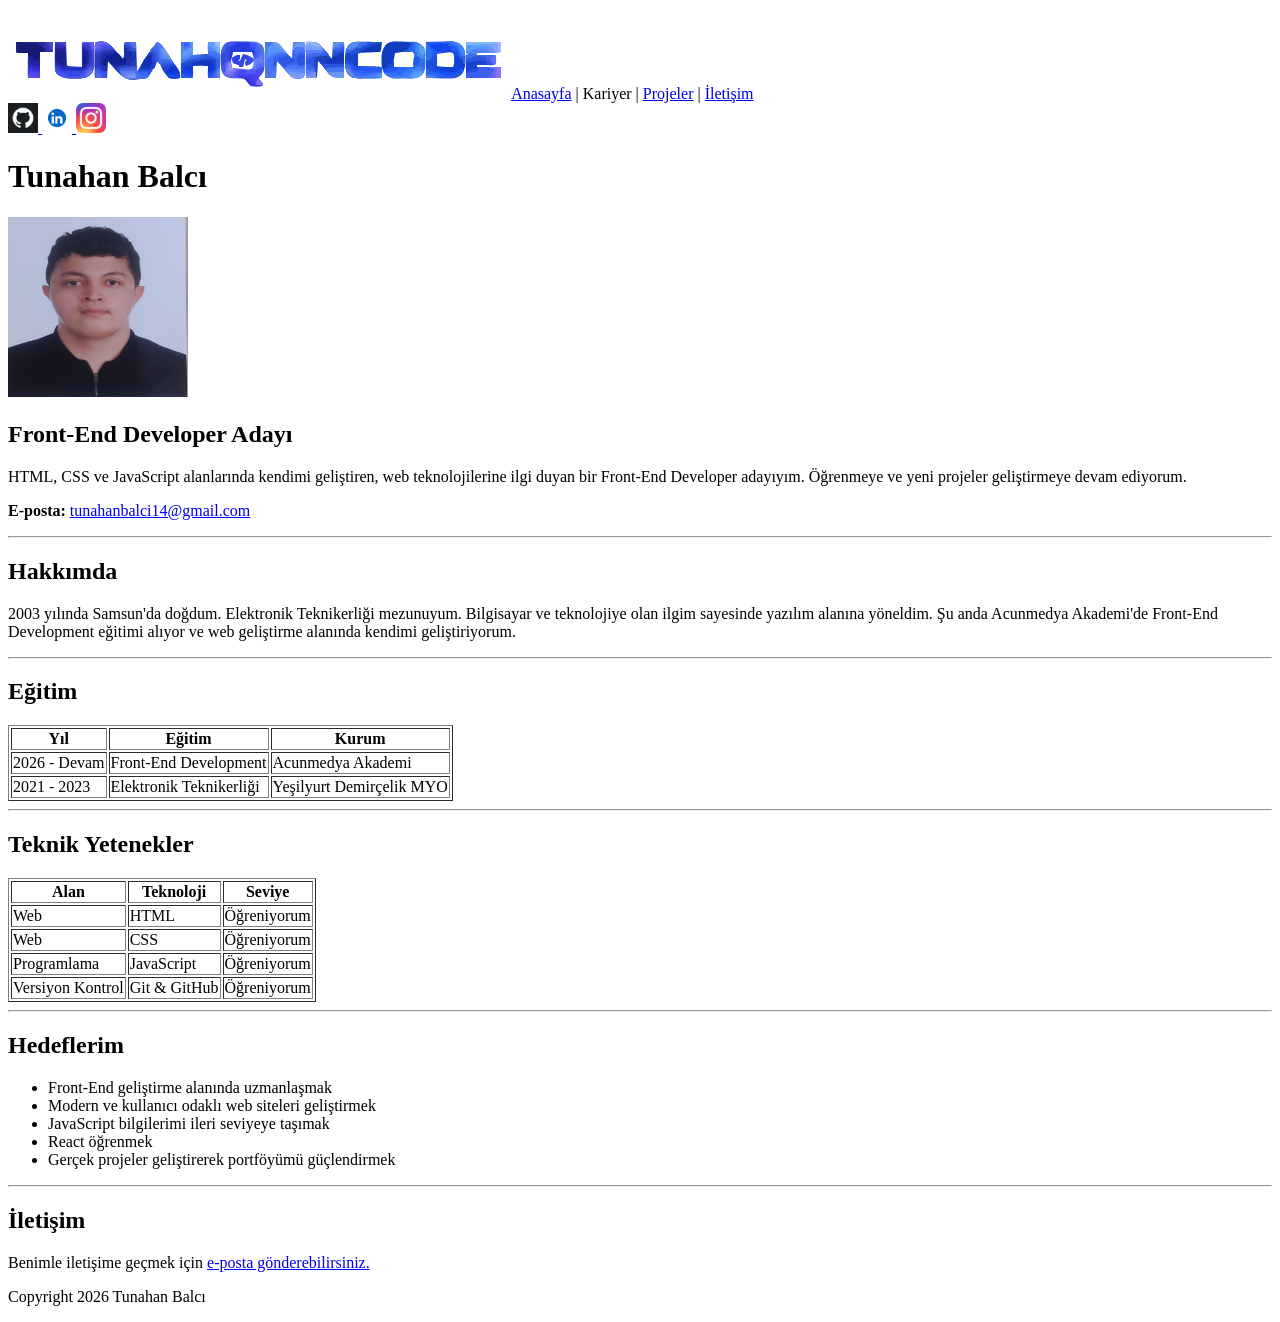
==== career/index.html @ 6e623a90 "yanlış bağlantılar düzenlendi" ====
<!DOCTYPE html>
<html lang="tr">

<head>
    <meta charset="UTF-8">
    <meta name="viewport" content="width=device-width, initial-scale=1.0">
    <title>Kariyer</title>
</head>

<body>

    <header>

        <nav>
            <img
                src="../images/tunahqnncode-logo.svg"
                alt="tunahqnncode website logosu"
            >

            <a href="../index.html">Anasayfa</a> |
            <span aria-current="page">Kariyer</span> |
            <a href="../project/index.html">Projeler</a> |
            <a href="../contact/index.html">İletişim</a>
        </nav>

        <div>
            <a
                href="https://github.com/tunahqnncode"
                target="_blank"
                rel="noopener"
            >
                <img
                    src="../images/github.png"
                    alt="GitHub"
                    width="30"
                    height="30"
                >
            </a>

            <a
                href="https://www.linkedin.com/in/tunahqnncode/"
                target="_blank"
                rel="noopener"
            >
                <img
                    src="../images/linkedin.png"
                    alt="LinkedIn"
                    width="30"
                    height="30"
                >
            </a>

            <a
                href="https://www.instagram.com/tunahqnncode"
                target="_blank"
                rel="noopener"
            >
                <img
                    src="../images/Instagram-icon.png"
                    alt="Instagram"
                    width="30"
                    height="30"
                >
            </a>
        </div>

    </header>

    <main>

        <h1>Tunahan Balcı</h1>

        <img
            src="../images/tunahan.jpeg"
            alt="Tunahan Balcı profil fotoğrafı"
            width="180"
            height="180"
        >

        <h2>Front-End Developer Adayı</h2>

        <p>
            HTML, CSS ve JavaScript alanlarında kendimi geliştiren,
            web teknolojilerine ilgi duyan bir Front-End Developer adayıyım.
            Öğrenmeye ve yeni projeler geliştirmeye devam ediyorum.
        </p>

        <p>
            <strong>E-posta:</strong>
            <a href="mailto:tunahanbalci14@gmail.com">
                tunahanbalci14@gmail.com
            </a>
        </p>

        <hr>

        <section>
            <h2>Hakkımda</h2>

            <p>
                2003 yılında Samsun'da doğdum. Elektronik Teknikerliği
                mezunuyum. Bilgisayar ve teknolojiye olan ilgim sayesinde
                yazılım alanına yöneldim. Şu anda Acunmedya Akademi'de
                Front-End Development eğitimi alıyor ve web geliştirme
                alanında kendimi geliştiriyorum.
            </p>
        </section>

        <hr>

        <section>
            <h2>Eğitim</h2>

            <table border="1">
                <thead>
                    <tr>
                        <th>Yıl</th>
                        <th>Eğitim</th>
                        <th>Kurum</th>
                    </tr>
                </thead>

                <tbody>
                    <tr>
                        <td>2026 - Devam</td>
                        <td>Front-End Development</td>
                        <td>Acunmedya Akademi</td>
                    </tr>

                    <tr>
                        <td>2021 - 2023</td>
                        <td>Elektronik Teknikerliği</td>
                        <td>Yeşilyurt Demirçelik MYO</td>
                    </tr>
                </tbody>
            </table>
        </section>

        <hr>

        <section>
            <h2>Teknik Yetenekler</h2>

            <table border="1">
                <thead>
                    <tr>
                        <th>Alan</th>
                        <th>Teknoloji</th>
                        <th>Seviye</th>
                    </tr>
                </thead>

                <tbody>
                    <tr>
                        <td>Web</td>
                        <td>HTML</td>
                        <td>Öğreniyorum</td>
                    </tr>

                    <tr>
                        <td>Web</td>
                        <td>CSS</td>
                        <td>Öğreniyorum</td>
                    </tr>

                    <tr>
                        <td>Programlama</td>
                        <td>JavaScript</td>
                        <td>Öğreniyorum</td>
                    </tr>

                    <tr>
                        <td>Versiyon Kontrol</td>
                        <td>Git & GitHub</td>
                        <td>Öğreniyorum</td>
                    </tr>
                </tbody>
            </table>
        </section>

        <hr>

        <section>
            <h2>Hedeflerim</h2>

            <ul>
                <li>Front-End geliştirme alanında uzmanlaşmak</li>
                <li>Modern ve kullanıcı odaklı web siteleri geliştirmek</li>
                <li>JavaScript bilgilerimi ileri seviyeye taşımak</li>
                <li>React öğrenmek</li>
                <li>Gerçek projeler geliştirerek portföyümü güçlendirmek</li>
            </ul>
        </section>

        <hr>

        <section>
            <h2>İletişim</h2>

            <p>
                Benimle iletişime geçmek için
                <a href="mailto:tunahanbalci14@gmail.com">
                    e-posta gönderebilirsiniz.
                </a>
            </p>
        </section>

    </main>

    <footer>
        <p>Copyright 2026 Tunahan Balcı</p>
    </footer>

</body>
</html>
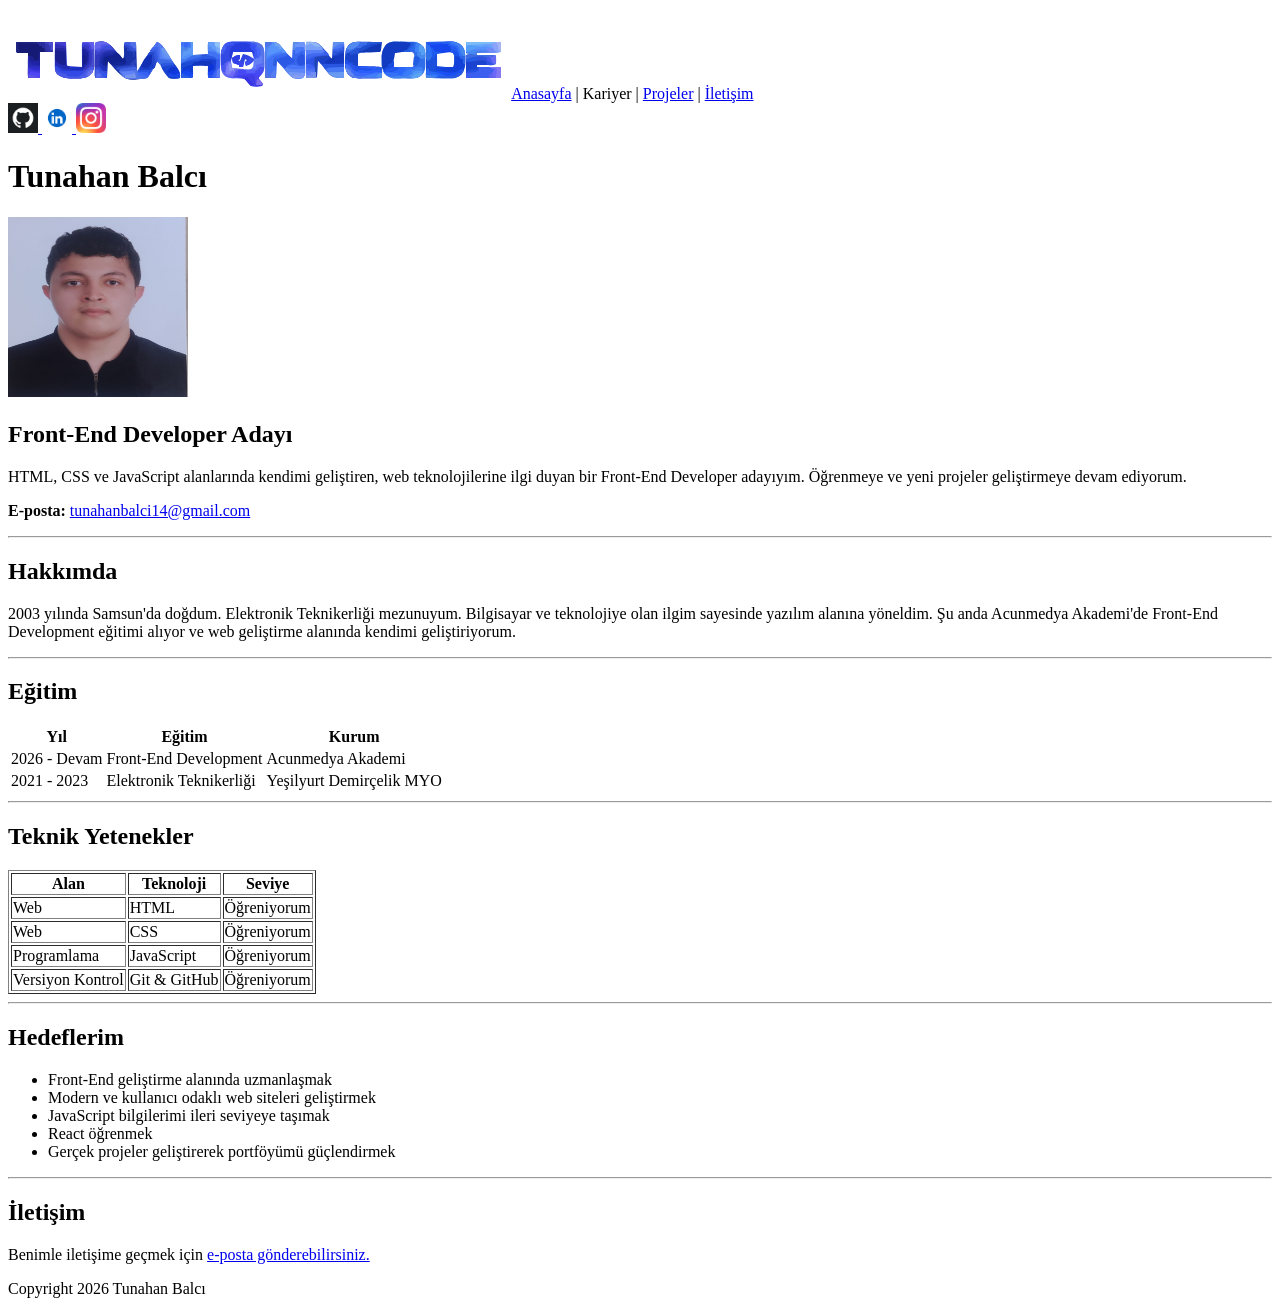
==== commit 7906ea1c: "career/index.html içinde table'ye yazılan border=1'i sil" ====
--- a/career/index.html
+++ b/career/index.html
@@ -5,6 +5,8 @@
     <meta charset="UTF-8">
     <meta name="viewport" content="width=device-width, initial-scale=1.0">
     <title>Kariyer</title>
+
+    <link rel="stylesheet" href="../style.css">
 </head>
 
 <body>
@@ -111,7 +113,7 @@
         <section>
             <h2>Eğitim</h2>
 
-            <table border="1">
+            <table>
                 <thead>
                     <tr>
                         <th>Yıl</th>
--- a/style.css
+++ b/style.css
@@ -0,0 +1,23 @@
+:root{
+    ---background: #134074;
+    --foreground: #eef4ed;
+    --border-color: #0b2545;
+}
+
+*, *::before, *::after {
+
+  box-sizing: border-box;
+
+}
+
+a:hover{
+    color: brown;
+}
+
+.box{
+    border: 1px solid black;
+}
+
+.title{
+    color: red;
+}
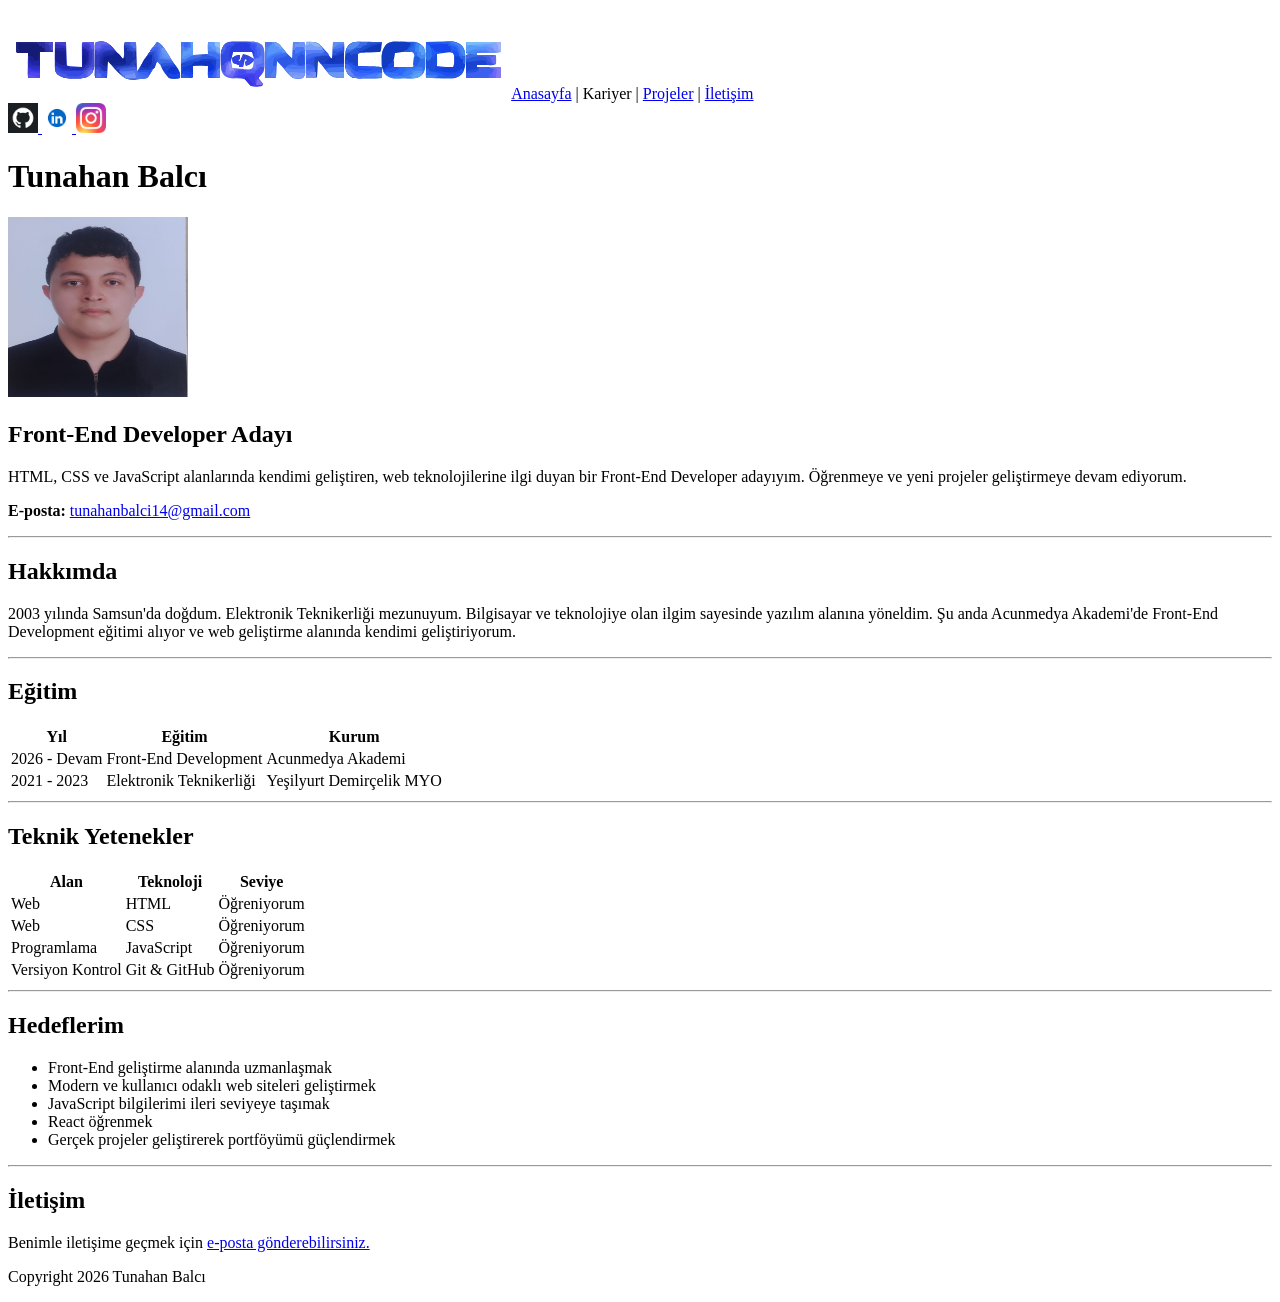
==== commit ca1c909b: "table içindeki border komutlarını sil" ====
--- a/career/index.html
+++ b/career/index.html
@@ -143,7 +143,7 @@
         <section>
             <h2>Teknik Yetenekler</h2>
 
-            <table border="1">
+            <table>
                 <thead>
                     <tr>
                         <th>Alan</th>
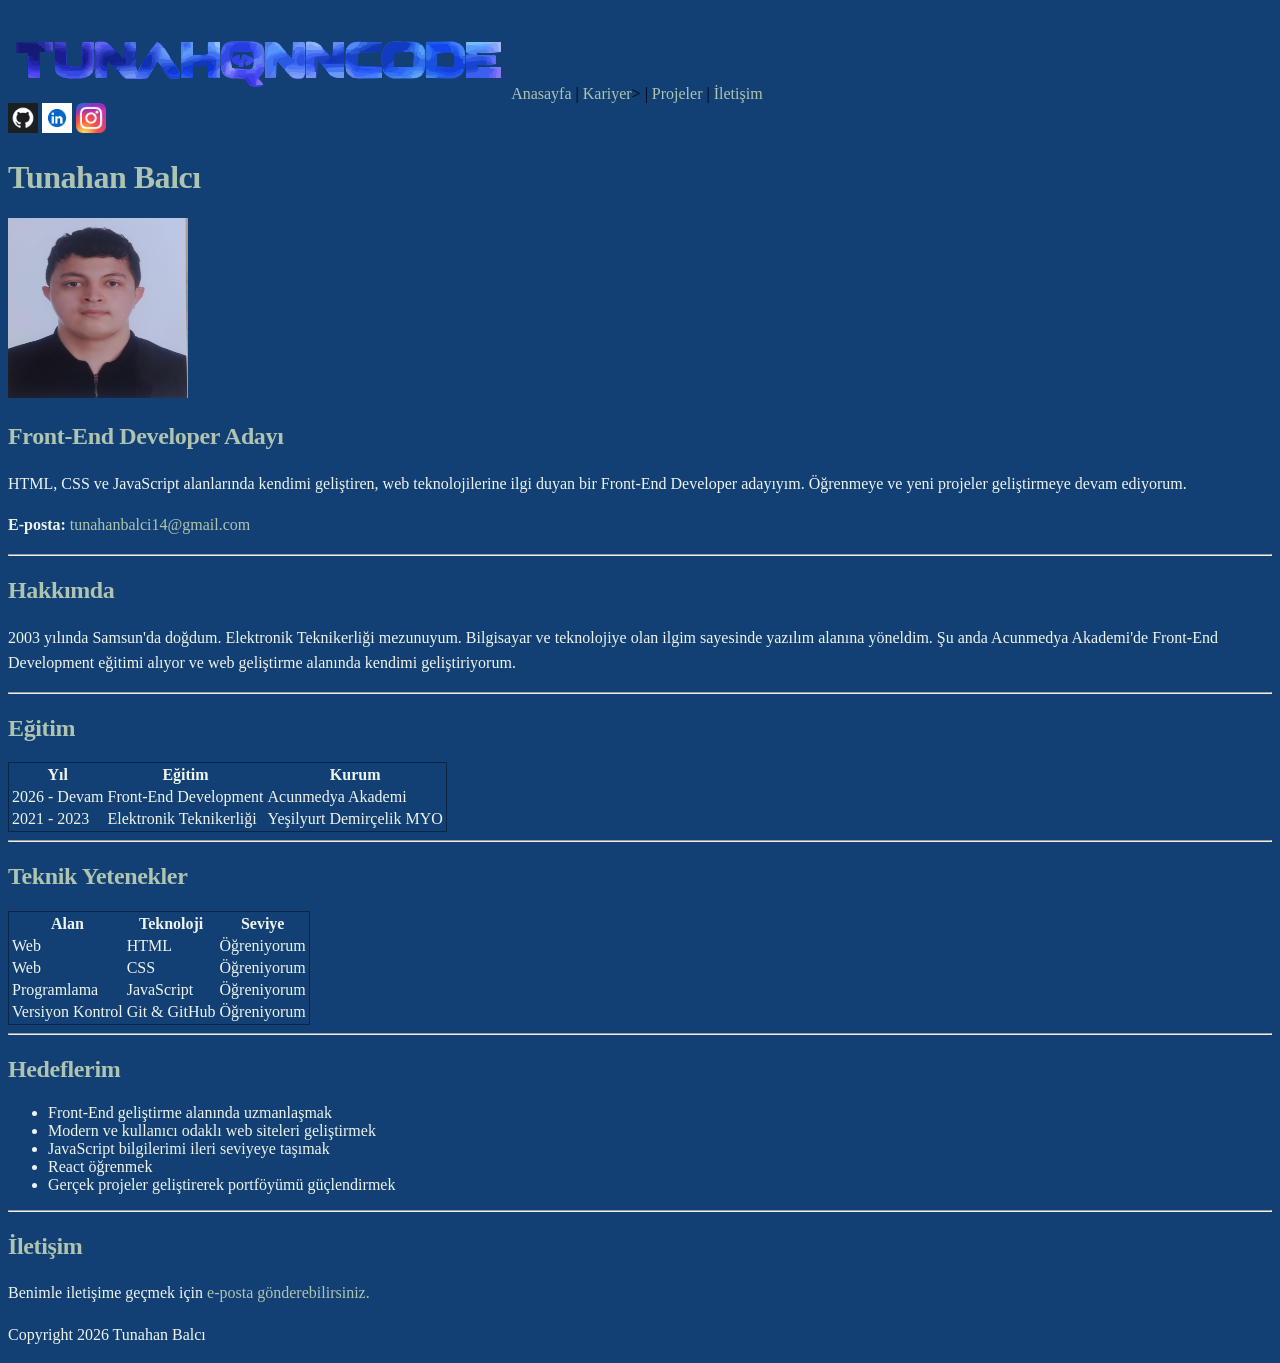
==== commit da0a32d3: "a etiketlerine aria-current="page" ekle" ====
--- a/career/index.html
+++ b/career/index.html
@@ -19,10 +19,10 @@
                 alt="tunahqnncode website logosu"
             >
 
-            <a href="../index.html">Anasayfa</a> |
-            <span aria-current="page">Kariyer</span> |
-            <a href="../project/index.html">Projeler</a> |
-            <a href="../contact/index.html">İletişim</a>
+            <a href="../index.html" aria-current="page">Anasayfa</a> |
+            <a href="../career/index.html" aria-current="page">Kariyer</a>> |
+            <a href="../project/index.html" aria-current="page">Projeler</a> |
+            <a href="../contact/index.html" aria-current="page">İletişim</a>
         </nav>
 
         <div>
--- a/style.css
+++ b/style.css
@@ -1,7 +1,13 @@
 :root{
     ---background: #134074;
     --foreground: #eef4ed;
+    --title-color: #aec3b0;
+    --link-color: #aec3b0;
     --border-color: #0b2545;
+}
+
+body{
+    background-color: var(---background);
 }
 
 *, *::before, *::after {
@@ -10,14 +16,47 @@
 
 }
 
+h1,h2,h3,h4,h5,h6{
+    line-height: 1.2;
+    letter-spacing: -0.015em;
+    color: var(--title-color);
+}
+
+p{
+    color: var(--foreground);
+    line-height: 1.6;
+
+}
+
+ul,li{
+    color: var(--foreground);
+}
+
+table{
+    border: 1px solid var(--border-color);
+}
+
+thead,tbody{
+    color: var(--foreground);
+}
+
+form{
+    color: var(--border-color);
+}
+
+a{
+    color: var(--link-color);
+    text-decoration: none;
+}
+
 a:hover{
     color: brown;
 }
 
 .box{
-    border: 1px solid black;
+    border: 1px solid var(--border-color);
 }
 
 .title{
-    color: red;
+    color: var(--title-color);
 }
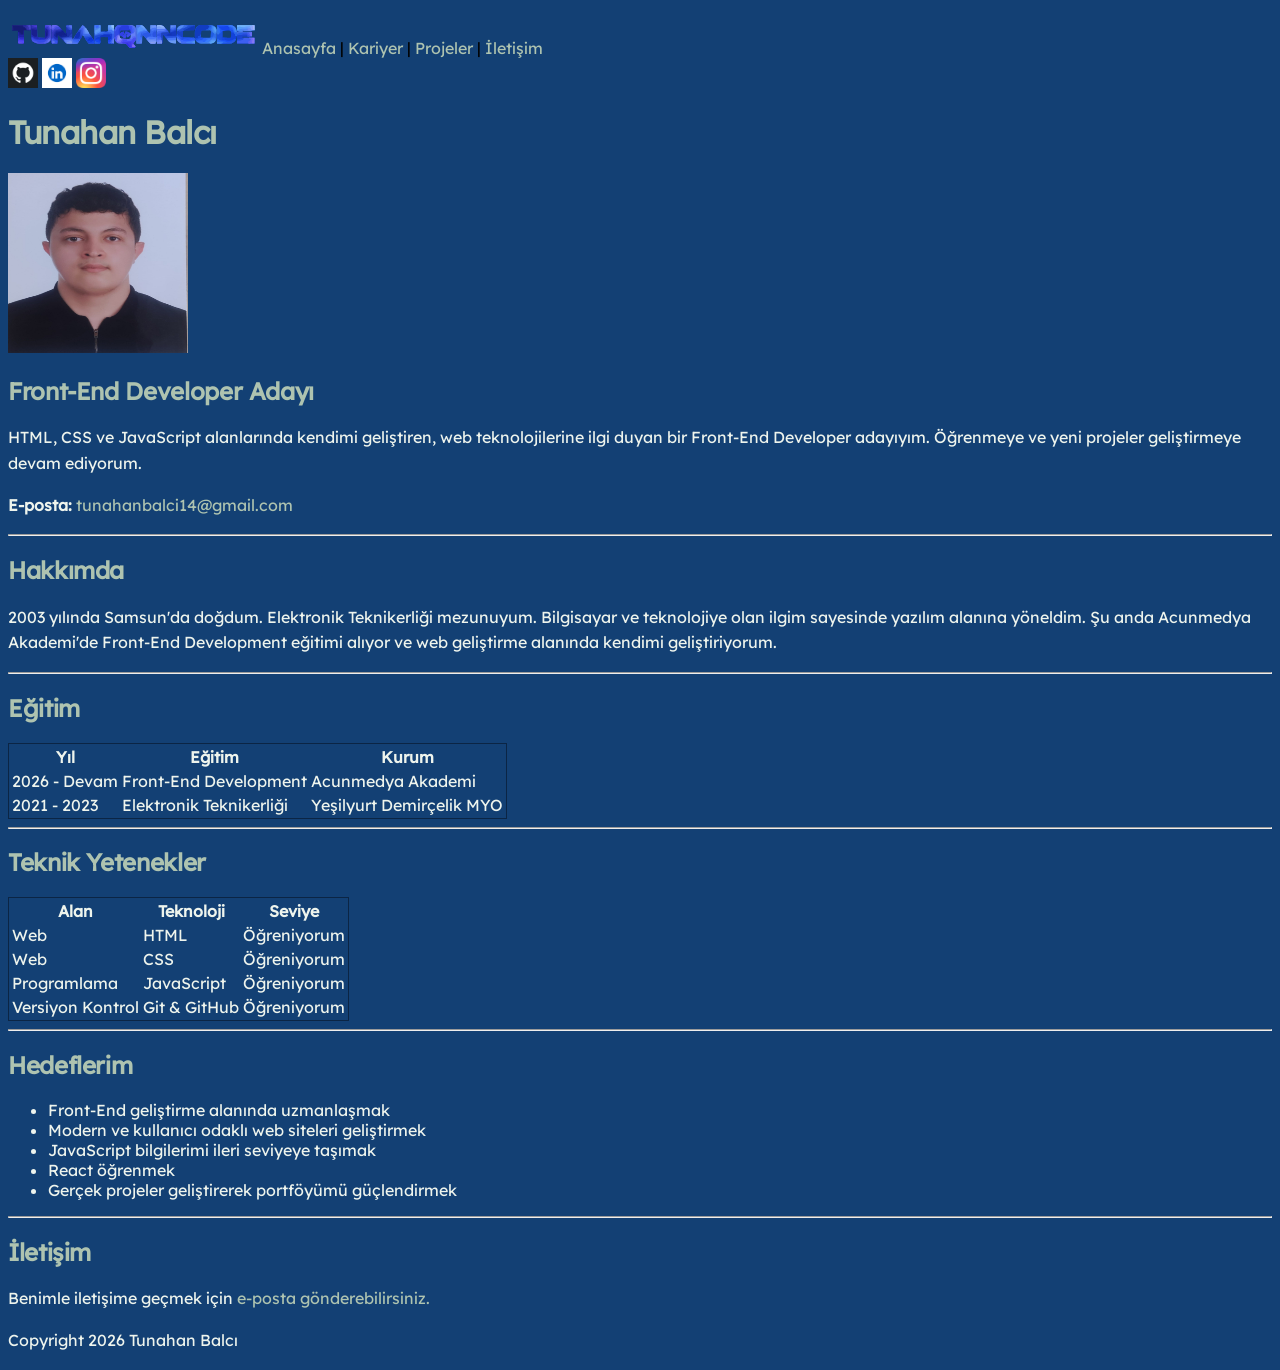
==== commit c566aa16: "yanlış yazılan > işaretini sil" ====
--- a/career/index.html
+++ b/career/index.html
@@ -14,13 +14,13 @@
     <header>
 
         <nav>
-            <img
+            <img class="logo"
                 src="../images/tunahqnncode-logo.svg"
                 alt="tunahqnncode website logosu"
             >
 
             <a href="../index.html" aria-current="page">Anasayfa</a> |
-            <a href="../career/index.html" aria-current="page">Kariyer</a>> |
+            <a href="../career/index.html" aria-current="page">Kariyer</a> |
             <a href="../project/index.html" aria-current="page">Projeler</a> |
             <a href="../contact/index.html" aria-current="page">İletişim</a>
         </nav>
--- a/style.css
+++ b/style.css
@@ -1,19 +1,31 @@
+
+*, *::before, *::after {
+
+  box-sizing: border-box;
+
+}
+
+@font-face {
+    font-family: "Lexend";
+    src: url("fonts/lexend-v26-latin-ext-regular.woff2") format("truetype");
+}
+
 :root{
     ---background: #134074;
     --foreground: #eef4ed;
     --title-color: #aec3b0;
     --link-color: #aec3b0;
+    --push-color: #a0c1d6;
     --border-color: #0b2545;
 }
 
 body{
     background-color: var(---background);
+    font-family: "Lexend", system-ui, -apple-system, sans-serif;
 }
 
-*, *::before, *::after {
-
-  box-sizing: border-box;
-
+.logo{
+    width: 250px;
 }
 
 h1,h2,h3,h4,h5,h6{
@@ -53,6 +65,10 @@
     color: brown;
 }
 
+a:visited {
+    color: var(--push-color);
+}
+
 .box{
     border: 1px solid var(--border-color);
 }
